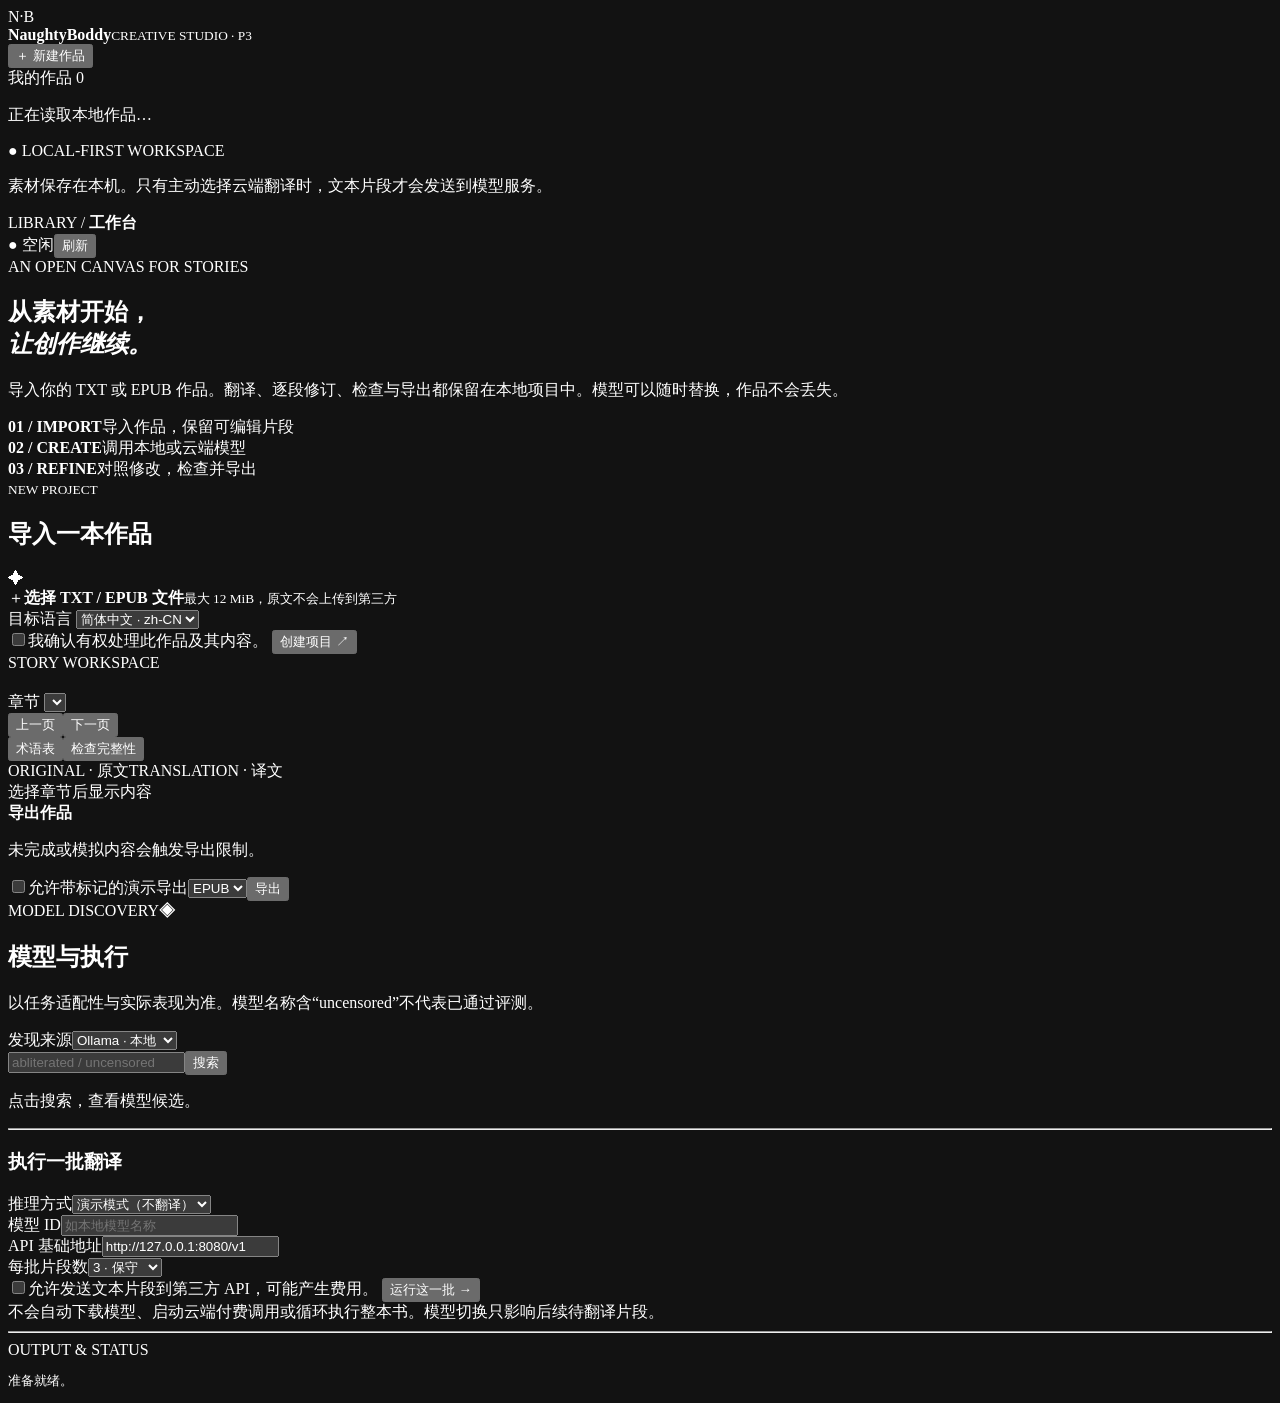
==== web/index.html @ ea9af9c7 "feat(studio): add local-first creative GUI with novel editor and model discovery" ====
<!doctype html>
<html lang="zh-CN">
<head>
  <meta charset="UTF-8" />
  <meta name="viewport" content="width=device-width, initial-scale=1" />
  <meta name="color-scheme" content="dark" />
  <title>NaughtyBoddy · Creative Studio</title>
  <link rel="stylesheet" href="/style.css" />
  <script src="/app.js" defer></script>
</head>
<body>
  <div class="shell">
    <aside class="sidebar">
      <header class="brand"><div class="logo">N<span>·</span>B</div><div><strong>NaughtyBoddy</strong><small>CREATIVE STUDIO · P3</small></div></header>
      <button type="button" id="new-project" class="btn subtle sidebar-new">＋ 新建作品</button>
      <div class="sidebar-section"><div class="section-label">我的作品 <span id="project-count" class="count">0</span></div>
        <div id="project-list" class="project-list"><p class="hint">正在读取本地作品…</p></div>
      </div>
      <div class="sidebar-bottom">
        <div class="privacy-dot">● LOCAL-FIRST WORKSPACE</div>
        <p>素材保存在本机。只有主动选择云端翻译时，文本片段才会发送到模型服务。</p>
      </div>
    </aside>
    <main class="main">
      <header class="toolbar">
        <div class="breadcrumb">LIBRARY <span>/</span> <strong id="current-name">工作台</strong></div>
        <div class="toolbar-right"><span id="job-state" class="job-state">● 空闲</span><button id="refresh" class="btn subtle">刷新</button></div>
      </header>
      <section id="welcome" class="welcome">
        <div class="welcome-eyebrow">AN OPEN CANVAS FOR STORIES</div>
        <h1>从素材开始，<br><em>让创作继续。</em></h1>
        <p>导入你的 TXT 或 EPUB 作品。翻译、逐段修订、检查与导出都保留在本地项目中。模型可以随时替换，作品不会丢失。</p>
        <div class="welcome-grid">
          <div><b>01 / IMPORT</b><span>导入作品，保留可编辑片段</span></div>
          <div><b>02 / CREATE</b><span>调用本地或云端模型</span></div>
          <div><b>03 / REFINE</b><span>对照修改，检查并导出</span></div>
        </div>
      </section>
      <section id="import-card" class="import-card">
        <div class="card-heading"><div><small>NEW PROJECT</small><h2>导入一本作品</h2></div><span class="accent-marker">✦</span></div>
        <form id="import-form">
          <label for="book-file" class="file-pick"><span>＋</span><strong id="file-label">选择 TXT / EPUB 文件</strong><small>最大 12 MiB，原文不会上传到第三方</small></label>
          <input id="book-file" type="file" accept=".txt,.epub" required hidden />
          <div class="form-row"><label>目标语言 <select id="target-language"><option value="zh-CN">简体中文 · zh-CN</option><option value="en">English · en</option><option value="ja">日本語 · ja</option></select></label></div>
          <label class="check"><input id="rights-confirmed" type="checkbox" required /><span>我确认有权处理此作品及其内容。</span></label>
          <button class="btn primary" type="submit">创建项目 <span>↗</span></button>
        </form>
      </section>
      <section id="editor" class="editor hidden">
        <div class="editor-head"><div><div class="eyebrow">STORY WORKSPACE</div><h1 id="book-title"></h1><div id="book-subtitle" class="subtitle"></div></div><div class="progress-block"><div id="progress-text"></div><div class="progress-track"><div id="progress-bar"></div></div></div></div>
        <div class="editor-controls"><label>章节 <select id="chapter-select"></select></label><div class="paging"><button id="prev-page" class="btn subtle">上一页</button><span id="page-label"></span><button id="next-page" class="btn subtle">下一页</button></div><button id="glossary" class="btn subtle">术语表</button><button id="audit" class="btn subtle">检查完整性</button></div>
        <div class="column-titles"><span>ORIGINAL · 原文</span><span>TRANSLATION · 译文</span></div>
        <div id="segments" class="segments"><div class="hint">选择章节后显示内容</div></div>
        <section class="export-row"><div><strong>导出作品</strong><p>未完成或模拟内容会触发导出限制。</p></div><div class="export-actions"><label class="check mini"><input id="allow-demo" type="checkbox" />允许带标记的演示导出</label><select id="export-format"><option value="epub">EPUB</option><option value="txt">TXT</option></select><button class="btn primary" id="export" type="button">导出</button></div></section>
      </section>
    </main>
    <aside class="inspector"><header class="inspector-header"><span>MODEL DISCOVERY</span><b>◈</b></header><div class="inspector-inner">
      <h2>模型与执行</h2><p class="inspector-copy">以任务适配性与实际表现为准。模型名称含“uncensored”不代表已通过评测。</p>
      <div class="field"><label for="model-source">发现来源</label><select id="model-source"><option value="ollama">Ollama · 本地</option><option value="huggingface">Hugging Face</option><option value="openrouter">OpenRouter</option></select></div>
      <div class="search-row"><input id="model-query" placeholder="abliterated / uncensored" /><button id="model-search" class="btn subtle">搜索</button></div>
      <div id="model-results" class="model-results"><p class="hint">点击搜索，查看模型候选。</p></div>
      <hr class="line" />
      <h3>执行一批翻译</h3>
      <div class="field"><label>推理方式</label><select id="provider"><option value="mock">演示模式（不翻译）</option><option value="ollama">Ollama 本地</option><option value="compatible">兼容 API</option><option value="openrouter">OpenRouter 云端</option></select></div>
      <div class="field"><label for="model-id">模型 ID</label><input id="model-id" placeholder="如本地模型名称" /></div>
      <div class="field hidden" id="base-url-wrap"><label for="base-url">API 基础地址</label><input id="base-url" value="http://127.0.0.1:8080/v1" /></div>
      <div class="field"><label for="batch-size">每批片段数</label><select id="batch-size"><option value="3">3 · 保守</option><option value="5">5</option><option value="10">10</option><option value="20">20 · 上限</option></select></div>
      <label class="check hidden" id="remote-wrap"><input type="checkbox" id="remote-accept" /><span>允许发送文本片段到第三方 API，可能产生费用。</span></label>
      <button id="translate" class="btn primary full">运行这一批 <span>→</span></button>
      <div class="note">不会自动下载模型、启动云端付费调用或循环执行整本书。模型切换只影响后续待翻译片段。</div>
      <hr class="line" />
      <div class="tiny-heading">OUTPUT & STATUS</div><pre id="action-result">准备就绪。</pre>
    </div></aside>
  </div>
  <dialog id="glossary-dialog" class="modal">
    <div class="modal-head"><div><small>PROJECT GLOSSARY</small><h2>作品术语表</h2></div><button id="glossary-close" class="btn subtle">关闭</button></div>
    <p>使用 JSON 格式保存“原文名称 → 目标译名”。下一批翻译会使用最新术语表，已完成片段不会自动覆盖。</p>
    <textarea id="glossary-json" spellcheck="false" aria-label="术语表 JSON"></textarea>
    <div class="modal-actions"><button id="glossary-save" class="btn primary">保存术语</button></div>
  </dialog>
  <div id="toast" class="toast hidden" role="status" aria-live="polite"></div>
</body>
</html>
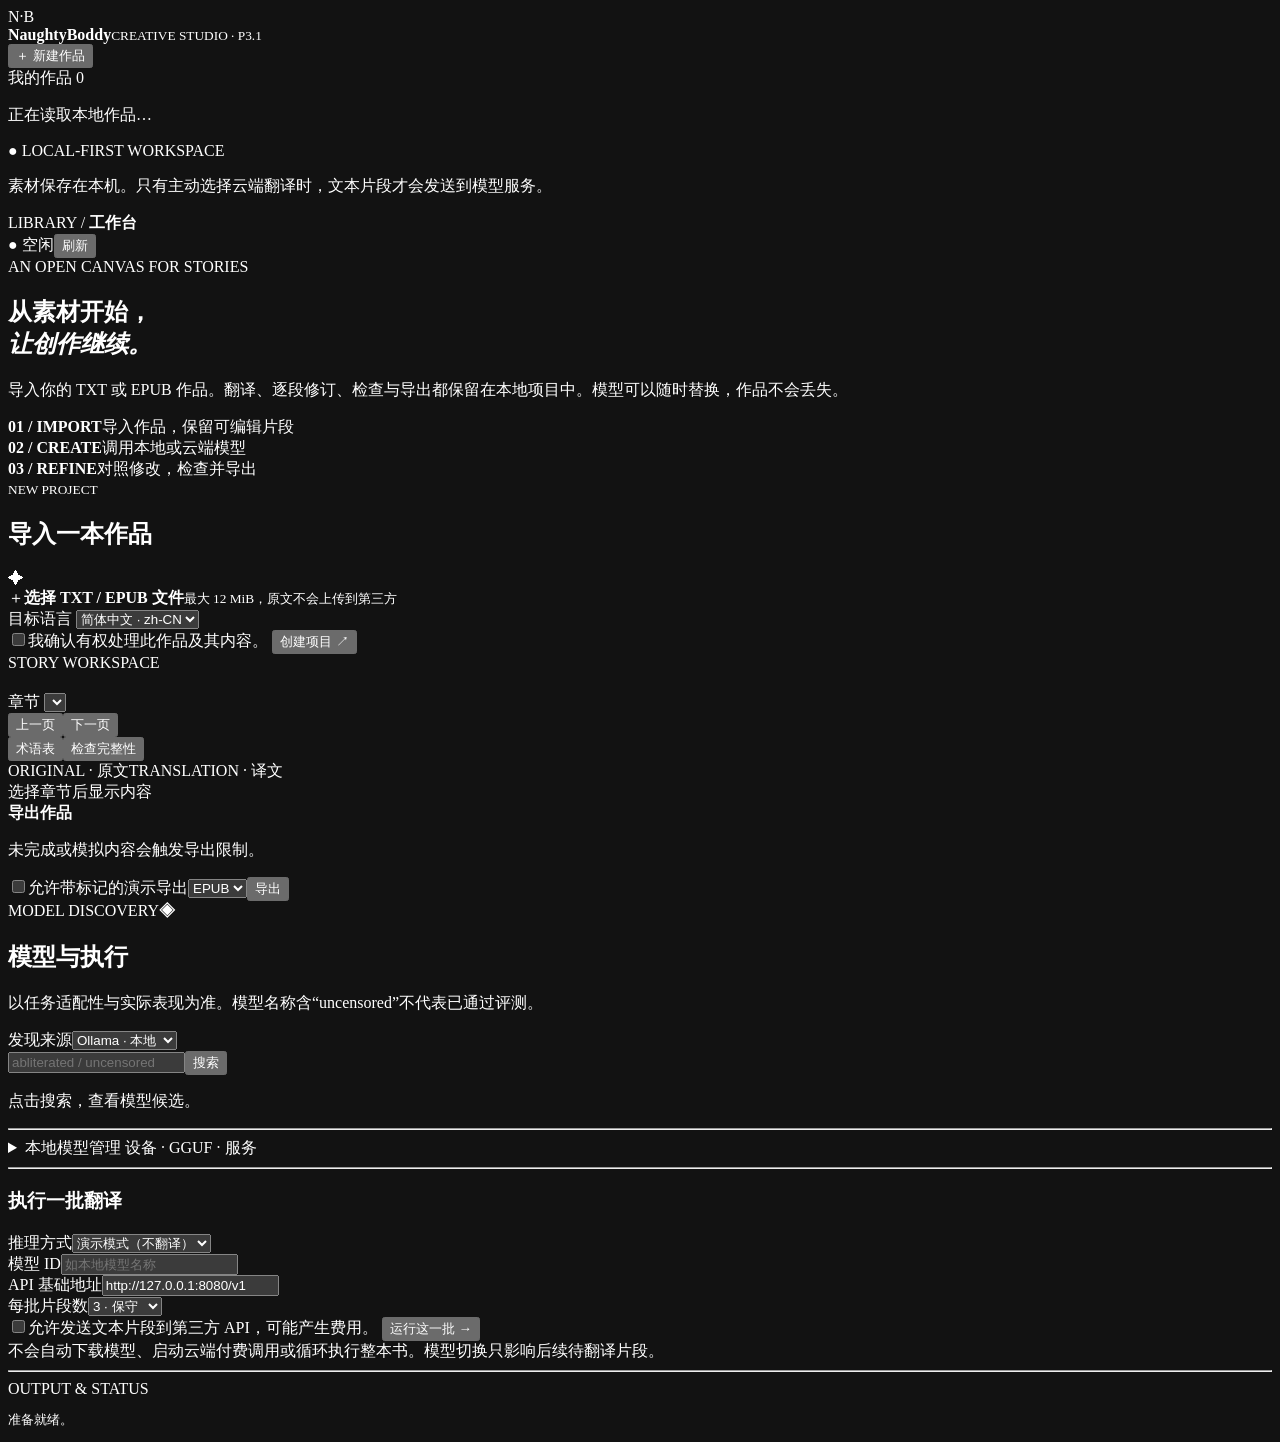
==== commit a5659174: "feat(studio): manage local models, GGUF installs and evaluation in P3.1" ====
--- a/web/index.html
+++ b/web/index.html
@@ -11,7 +11,7 @@
 <body>
   <div class="shell">
     <aside class="sidebar">
-      <header class="brand"><div class="logo">N<span>·</span>B</div><div><strong>NaughtyBoddy</strong><small>CREATIVE STUDIO · P3</small></div></header>
+      <header class="brand"><div class="logo">N<span>·</span>B</div><div><strong>NaughtyBoddy</strong><small>CREATIVE STUDIO · P3.1</small></div></header>
       <button type="button" id="new-project" class="btn subtle sidebar-new">＋ 新建作品</button>
       <div class="sidebar-section"><div class="section-label">我的作品 <span id="project-count" class="count">0</span></div>
         <div id="project-list" class="project-list"><p class="hint">正在读取本地作品…</p></div>
@@ -60,6 +60,38 @@
       <div class="search-row"><input id="model-query" placeholder="abliterated / uncensored" /><button id="model-search" class="btn subtle">搜索</button></div>
       <div id="model-results" class="model-results"><p class="hint">点击搜索，查看模型候选。</p></div>
       <hr class="line" />
+      <details id="local-manager" class="local-manager">
+        <summary>本地模型管理 <span>设备 · GGUF · 服务</span></summary>
+        <div class="local-manager-inner">
+          <div class="toolbar-mini"><strong>设备和本地模型</strong><button id="local-refresh" class="btn subtle" type="button">检测</button></div>
+          <div id="hardware-status" class="model-stat">尚未检测设备。</div>
+          <div id="local-inventory" class="model-results"><p class="hint">检测后显示已安装的模型。</p></div>
+          <div class="tiny-heading">HUGGING FACE GGUF</div>
+          <label class="field">模型仓库（owner/repo）<input id="gguf-repo" placeholder="例如 creator/model-GGUF" /></label>
+          <button id="gguf-inspect" class="btn subtle full" type="button">读取 GGUF 列表与许可证</button>
+          <p id="gguf-license" class="hint">下载前应查看模型卡与许可证。</p>
+          <div class="field"><label for="gguf-file">选择量化文件</label><select id="gguf-file"><option value="">先查询模型仓库</option></select></div>
+          <div class="model-stat" id="gguf-fit">显存适配性：尚未评估</div>
+          <div class="field"><label for="gguf-max-gb">最大下载大小（GiB）</label><input id="gguf-max-gb" type="number" min="1" max="32" value="8" /></div>
+          <label class="check"><input id="gguf-license-confirm" type="checkbox" /><span>我已查看此模型卡及许可证，并同意下载和使用本机磁盘空间。</span></label>
+          <button id="gguf-download" class="btn primary full" type="button">下载选定 GGUF</button>
+          <div class="tiny-heading spaced">OLLAMA INSTALL</div>
+          <div class="field"><label for="ollama-model-name">Ollama 模型名</label><input id="ollama-model-name" placeholder="example: model:tag" /></div>
+          <button id="ollama-install" class="btn subtle full" type="button">确认后安装 Ollama 模型</button>
+          <hr class="line" />
+          <div class="tiny-heading">LLAMA.CPP SERVER</div>
+          <div class="field"><label for="llama-context">上下文窗口</label><input id="llama-context" type="number" min="512" max="131072" value="4096" /></div>
+          <div id="engine-status" class="model-stat">未启动托管模型服务。</div>
+          <button id="llama-stop" class="btn subtle full" type="button">停止托管 llama-server</button>
+          <hr class="line" />
+          <div class="tiny-heading">TASK-SPECIFIC EVALUATION</div>
+          <p class="hint">使用仓库内的 3 个固定小样本。评测会调用下方所选模型，结果只存在本机；内容兼容性需要人工复核。</p>
+          <button id="model-evaluate" class="btn subtle full" type="button">测试当前选定模型</button>
+          <div id="evaluation-reports" class="model-stat">暂无评测记录。</div>
+          <pre id="local-job-result" aria-live="polite">等待本地操作。</pre>
+        </div>
+      </details>
+      <hr class="line" />
       <h3>执行一批翻译</h3>
       <div class="field"><label>推理方式</label><select id="provider"><option value="mock">演示模式（不翻译）</option><option value="ollama">Ollama 本地</option><option value="compatible">兼容 API</option><option value="openrouter">OpenRouter 云端</option></select></div>
       <div class="field"><label for="model-id">模型 ID</label><input id="model-id" placeholder="如本地模型名称" /></div>
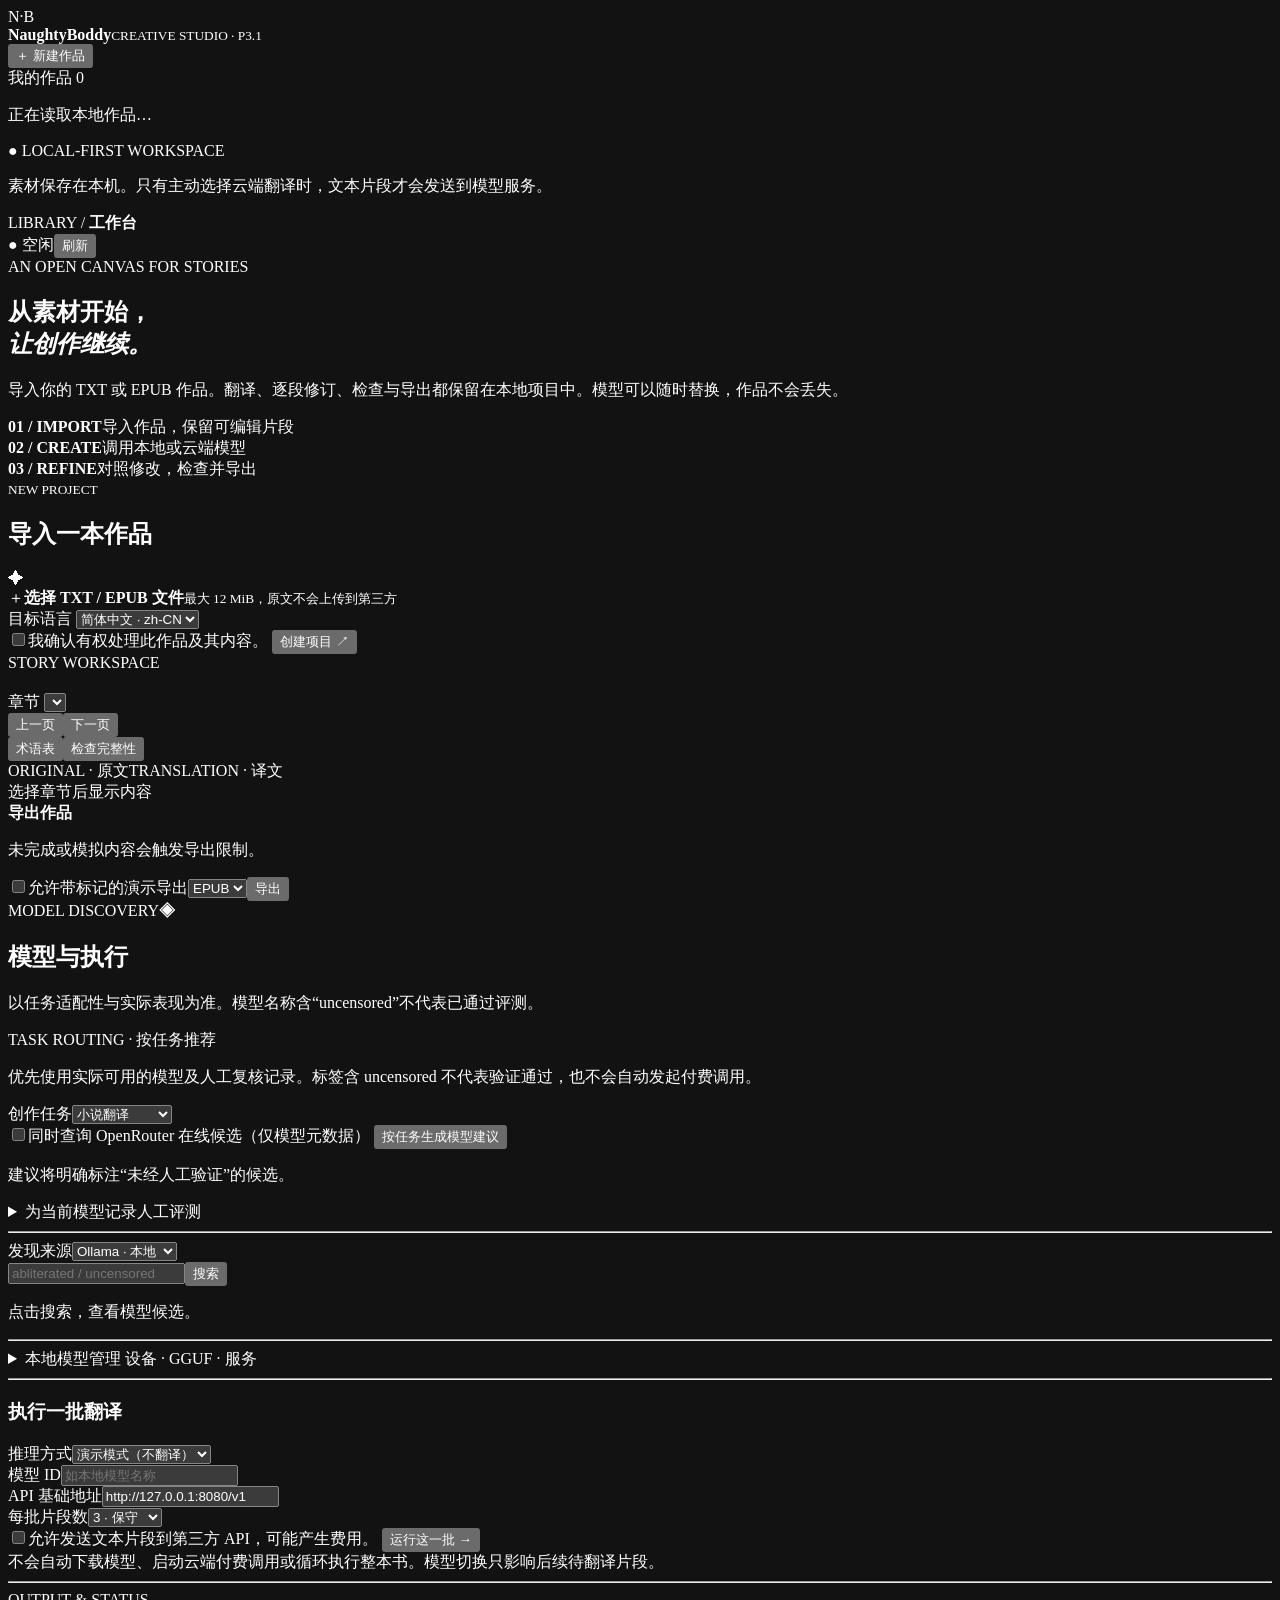
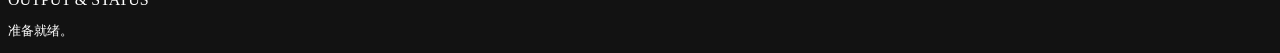
==== commit 54f3ea62: "feat(studio): task-aware model profiles and conservative routing; record Pi integration ADR" ====
--- a/web/index.html
+++ b/web/index.html
@@ -56,6 +56,20 @@
     </main>
     <aside class="inspector"><header class="inspector-header"><span>MODEL DISCOVERY</span><b>◈</b></header><div class="inspector-inner">
       <h2>模型与执行</h2><p class="inspector-copy">以任务适配性与实际表现为准。模型名称含“uncensored”不代表已通过评测。</p>
+      <div class="tiny-heading">TASK ROUTING · 按任务推荐</div>
+      <p class="hint">优先使用实际可用的模型及人工复核记录。标签含 uncensored 不代表验证通过，也不会自动发起付费调用。</p>
+      <div class="field"><label for="routing-task">创作任务</label><select id="routing-task"><option value="novel_translation">小说翻译</option><option value="creative_writing">故事创作</option><option value="roleplay">虚构角色互动</option><option value="comic_translation">漫画翻译</option><option value="subtitles">视频字幕</option></select></div>
+      <label class="check"><input type="checkbox" id="routing-include-remote" /><span>同时查询 OpenRouter 在线候选（仅模型元数据）</span></label>
+      <button id="routing-search" class="btn subtle full" type="button">按任务生成模型建议</button>
+      <div id="routing-results" class="model-results"><p class="hint">建议将明确标注“未经人工验证”的候选。</p></div>
+      <details id="routing-review" class="local-manager"><summary>为当前模型记录人工评测</summary><div class="local-manager-inner">
+      <p class="hint">记录只保存在本机。不等于独立测评；请先自行测试再填写。</p>
+      <div class="field"><label for="routing-compat">合法成人创作兼容性</label><select id="routing-compat"><option value="unknown">未知</option><option value="compatible">我的测试中可正常处理</option><option value="incompatible">我的测试中不适用</option></select></div>
+      <div class="field"><label for="routing-quality">当前任务质量</label><select id="routing-quality"><option value="unknown">未评价</option><option value="good">较好</option><option value="mixed">一般</option><option value="poor">较差</option></select></div>
+      <label class="field">评测备注<input id="routing-note" maxlength="1200" placeholder="测试集、样本数、观察和限制" /></label>
+      <button id="routing-save" class="btn subtle full" type="button">确认并保存本地记录</button>
+      </div></details>
+      <hr class="line" />
       <div class="field"><label for="model-source">发现来源</label><select id="model-source"><option value="ollama">Ollama · 本地</option><option value="huggingface">Hugging Face</option><option value="openrouter">OpenRouter</option></select></div>
       <div class="search-row"><input id="model-query" placeholder="abliterated / uncensored" /><button id="model-search" class="btn subtle">搜索</button></div>
       <div id="model-results" class="model-results"><p class="hint">点击搜索，查看模型候选。</p></div>
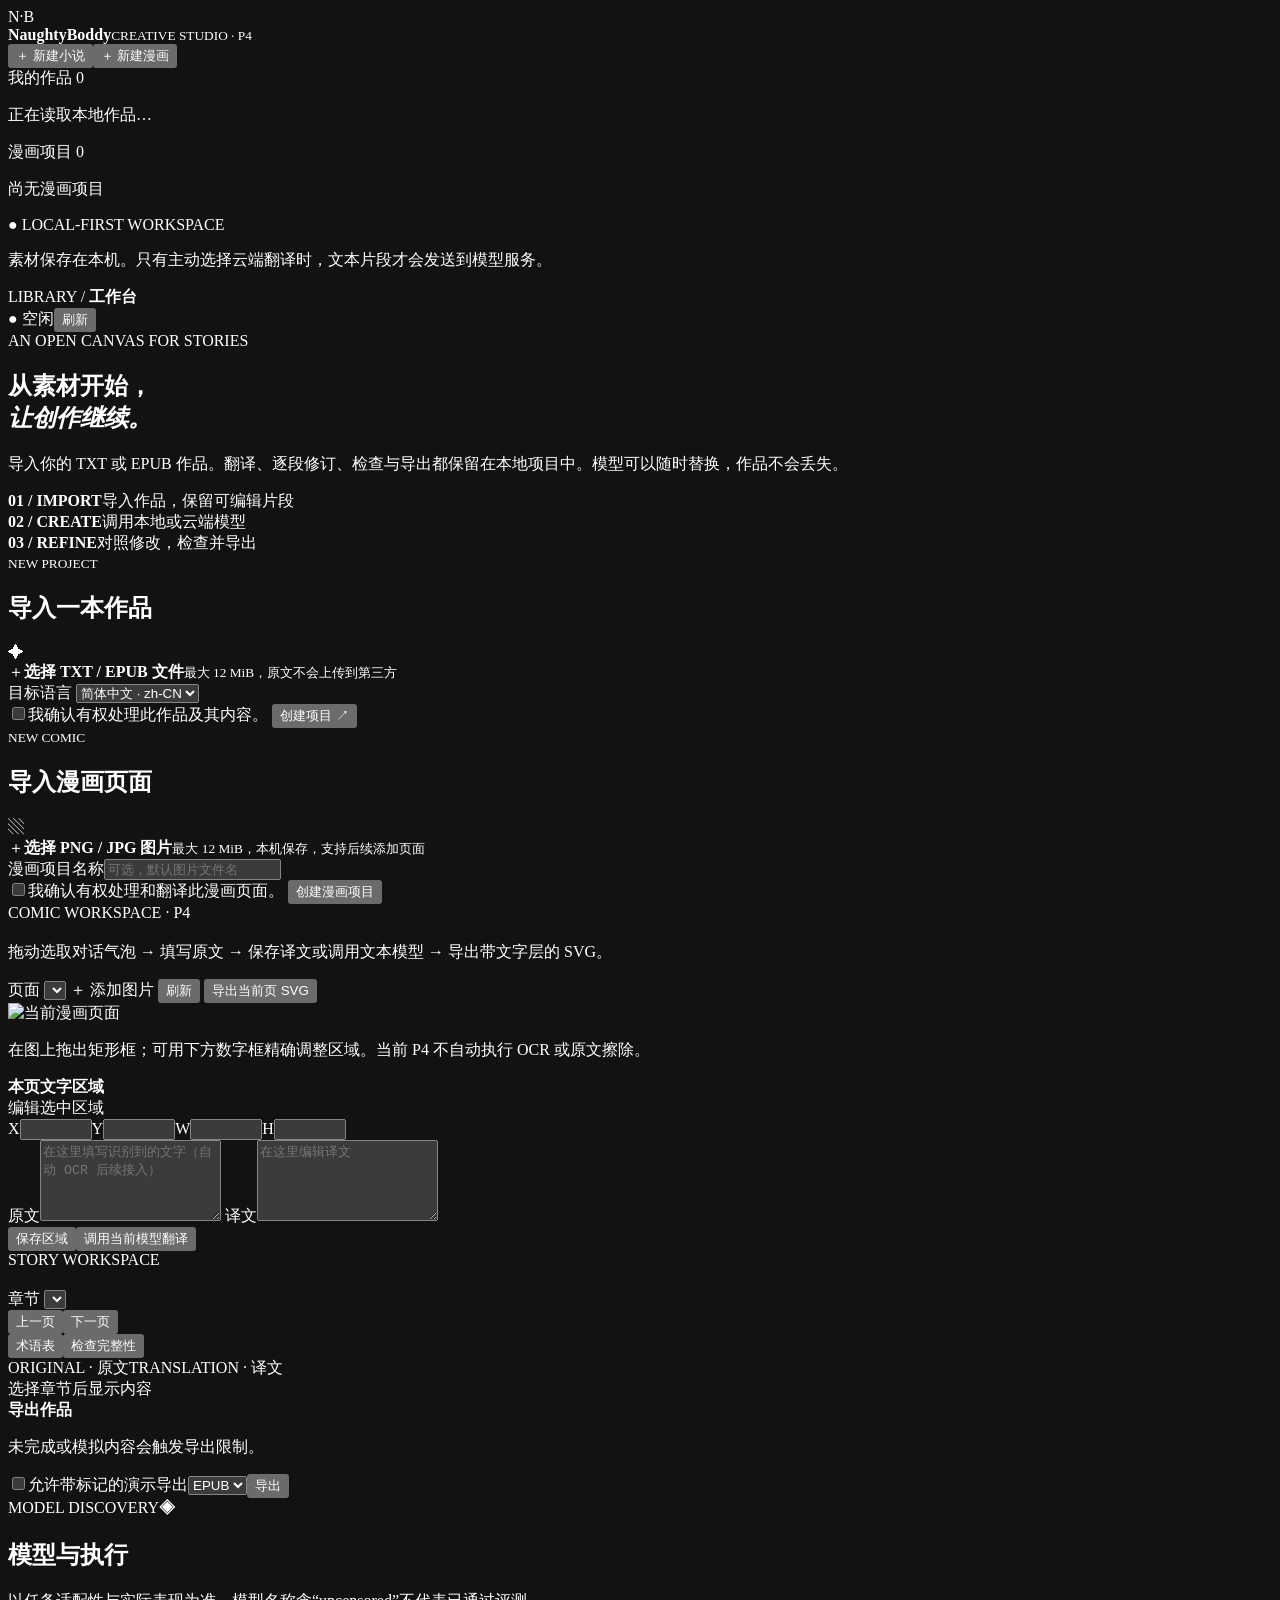
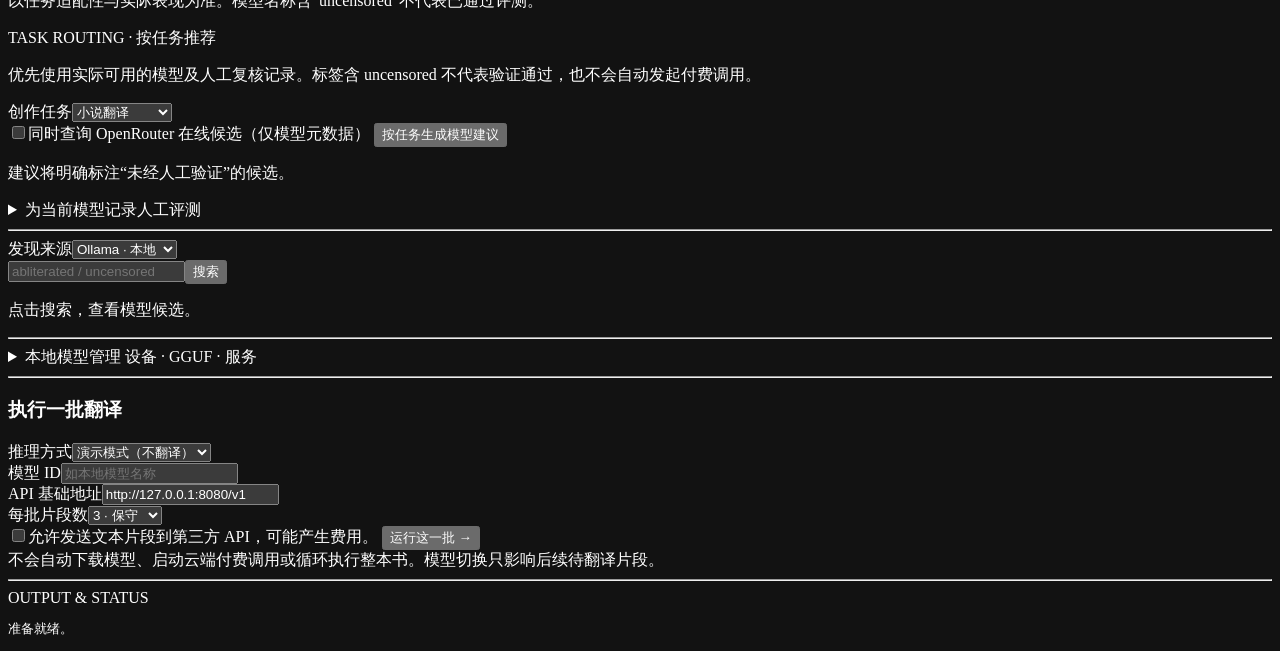
==== commit 984e4615: "feat(comics): add local page and region editor with model-independent translation pipeline" ====
--- a/web/index.html
+++ b/web/index.html
@@ -11,11 +11,12 @@
 <body>
   <div class="shell">
     <aside class="sidebar">
-      <header class="brand"><div class="logo">N<span>·</span>B</div><div><strong>NaughtyBoddy</strong><small>CREATIVE STUDIO · P3.1</small></div></header>
-      <button type="button" id="new-project" class="btn subtle sidebar-new">＋ 新建作品</button>
+      <header class="brand"><div class="logo">N<span>·</span>B</div><div><strong>NaughtyBoddy</strong><small>CREATIVE STUDIO · P4</small></div></header>
+      <button type="button" id="new-project" class="btn subtle sidebar-new">＋ 新建小说</button><button type="button" id="new-comic" class="btn subtle sidebar-new">＋ 新建漫画</button>
       <div class="sidebar-section"><div class="section-label">我的作品 <span id="project-count" class="count">0</span></div>
         <div id="project-list" class="project-list"><p class="hint">正在读取本地作品…</p></div>
       </div>
+      <div class="sidebar-section"><div class="section-label">漫画项目 <span id="comic-count" class="count">0</span></div><div id="comic-list" class="project-list"><p class="hint">尚无漫画项目</p></div></div>
       <div class="sidebar-bottom">
         <div class="privacy-dot">● LOCAL-FIRST WORKSPACE</div>
         <p>素材保存在本机。只有主动选择云端翻译时，文本片段才会发送到模型服务。</p>
@@ -45,6 +46,40 @@
           <label class="check"><input id="rights-confirmed" type="checkbox" required /><span>我确认有权处理此作品及其内容。</span></label>
           <button class="btn primary" type="submit">创建项目 <span>↗</span></button>
         </form>
+      </section>
+      <section id="comic-import" class="import-card hidden">
+        <div class="card-heading"><div><small>NEW COMIC</small><h2>导入漫画页面</h2></div><span class="accent-marker">▧</span></div>
+        <form id="comic-import-form">
+          <label for="comic-file" class="file-pick"><span>＋</span><strong id="comic-file-label">选择 PNG / JPG 图片</strong><small>最大 12 MiB，本机保存，支持后续添加页面</small></label>
+          <input id="comic-file" type="file" accept="image/png,image/jpeg" required hidden />
+          <div class="field"><label>漫画项目名称</label><input id="comic-name" maxlength="160" placeholder="可选，默认图片文件名" /></div>
+          <label class="check"><input type="checkbox" id="comic-rights" required />我确认有权处理和翻译此漫画页面。</label>
+          <button class="btn primary" type="submit">创建漫画项目</button>
+        </form>
+      </section>
+      <section id="comic-editor" class="editor hidden">
+        <div class="editor-head"><div><div class="eyebrow">COMIC WORKSPACE · P4</div><h1 id="comic-title"></h1>
+        <p class="subtitle">拖动选取对话气泡 → 填写原文 → 保存译文或调用文本模型 → 导出带文字层的 SVG。</p></div></div>
+        <div class="editor-controls">
+          <label>页面 <select id="comic-page"></select></label>
+          <label class="btn subtle">＋ 添加图片<input id="comic-add-file" type="file" accept="image/png,image/jpeg" hidden /></label>
+          <button id="comic-refresh" class="btn subtle" type="button">刷新</button>
+          <button id="comic-export" class="btn primary" type="button">导出当前页 SVG</button>
+        </div>
+        <div class="comic-workspace">
+          <div class="comic-canvas-wrap"><div id="comic-stage" class="comic-stage"><img id="comic-image" alt="当前漫画页面" draggable="false"/><div id="comic-overlay" class="comic-overlay"></div></div>
+          <p class="hint">在图上拖出矩形框；可用下方数字框精确调整区域。当前 P4 不自动执行 OCR 或原文擦除。</p></div>
+          <aside class="comic-regions"><strong>本页文字区域</strong><div id="comic-region-list" class="comic-region-list"></div>
+            <div id="comic-region-form" class="hidden">
+              <div class="tiny-heading">编辑选中区域</div>
+              <div class="comic-box-inputs"><label>X<input id="comic-x" type="number" step="0.001" min="0" max="1" /></label><label>Y<input id="comic-y" type="number" step="0.001" min="0" max="1" /></label><label>W<input id="comic-w" type="number" step="0.001" min="0" max="1" /></label><label>H<input id="comic-h" type="number" step="0.001" min="0" max="1" /></label></div>
+              <label class="field">原文<textarea id="comic-source" rows="5" placeholder="在这里填写识别到的文字（自动 OCR 后续接入）"></textarea></label>
+              <label class="field">译文<textarea id="comic-target" rows="5" placeholder="在这里编辑译文"></textarea></label>
+              <div id="comic-region-status" class="hint"></div>
+              <div class="comic-actions"><button id="comic-save" type="button" class="btn subtle">保存区域</button><button id="comic-translate" type="button" class="btn primary">调用当前模型翻译</button></div>
+            </div>
+          </aside>
+        </div>
       </section>
       <section id="editor" class="editor hidden">
         <div class="editor-head"><div><div class="eyebrow">STORY WORKSPACE</div><h1 id="book-title"></h1><div id="book-subtitle" class="subtitle"></div></div><div class="progress-block"><div id="progress-text"></div><div class="progress-track"><div id="progress-bar"></div></div></div></div>
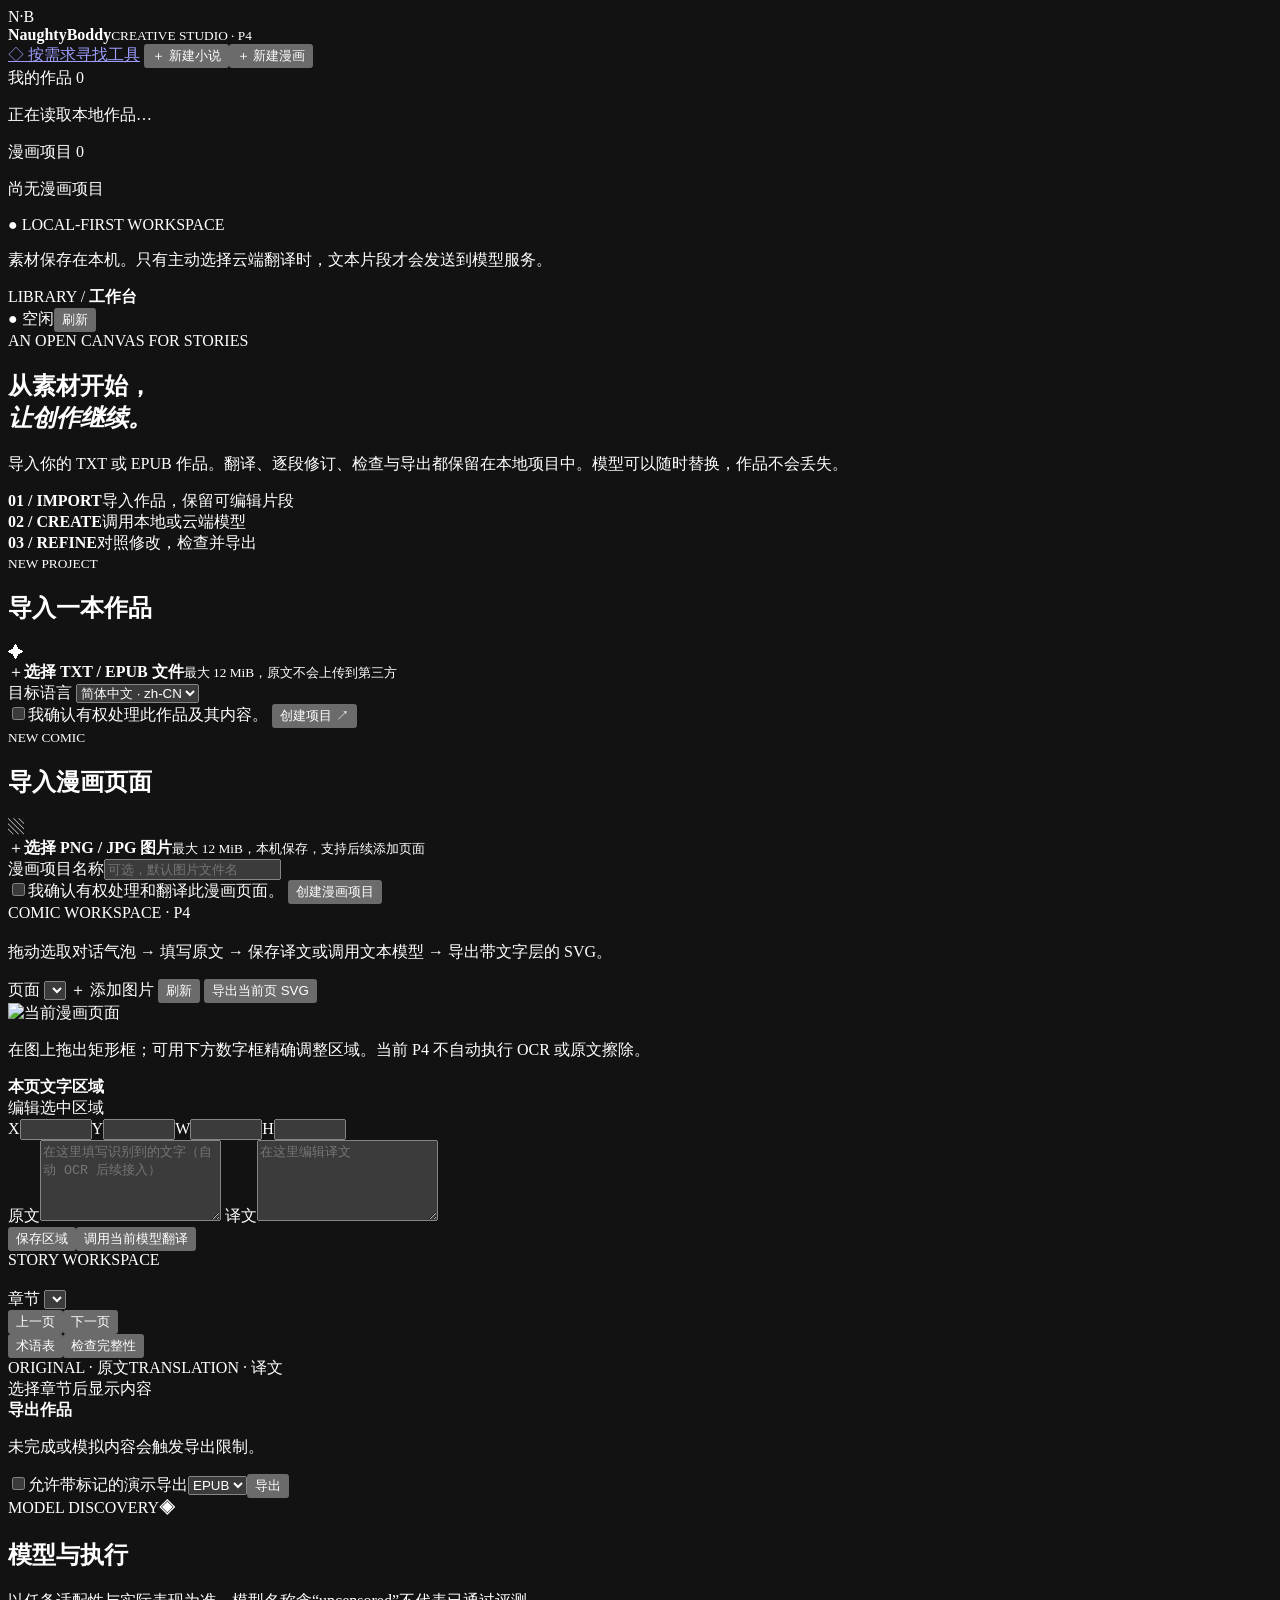
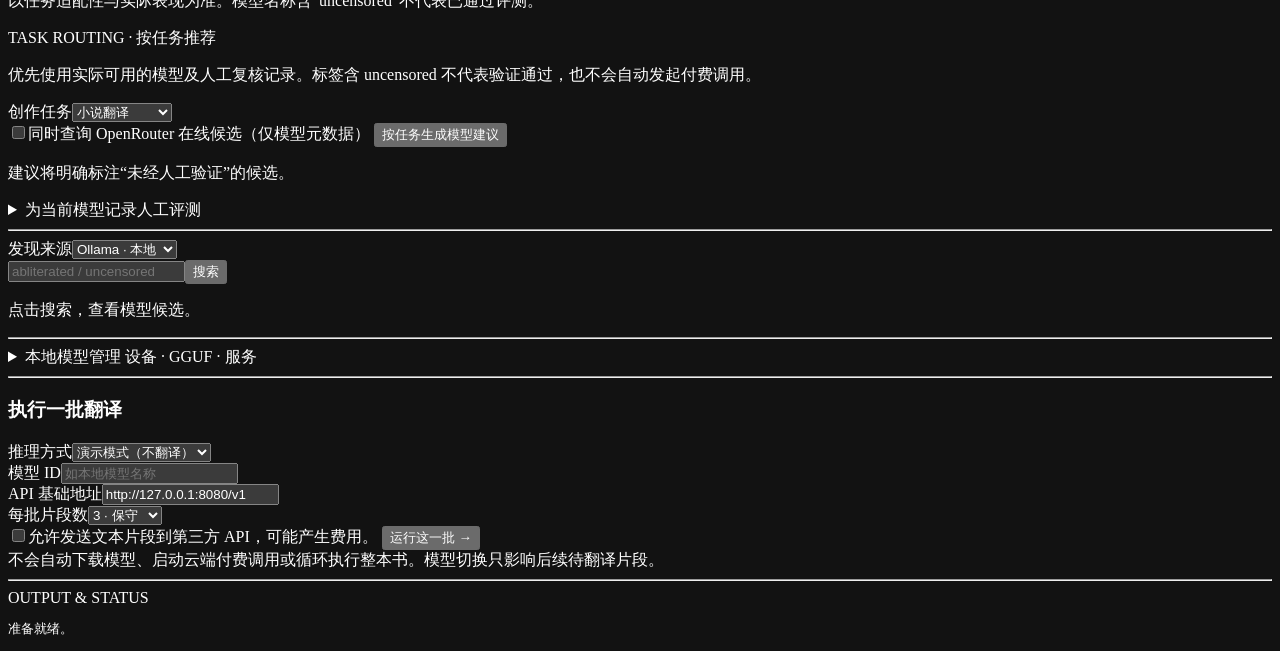
==== commit f2fc8c52: "feat: expose the deterministic guided-discovery API in Studio" ====
--- a/web/index.html
+++ b/web/index.html
@@ -12,6 +12,7 @@
   <div class="shell">
     <aside class="sidebar">
       <header class="brand"><div class="logo">N<span>·</span>B</div><div><strong>NaughtyBoddy</strong><small>CREATIVE STUDIO · P4</small></div></header>
+      <a class="btn subtle sidebar-new discovery-link" href="/discover">◇ 按需求寻找工具</a>
       <button type="button" id="new-project" class="btn subtle sidebar-new">＋ 新建小说</button><button type="button" id="new-comic" class="btn subtle sidebar-new">＋ 新建漫画</button>
       <div class="sidebar-section"><div class="section-label">我的作品 <span id="project-count" class="count">0</span></div>
         <div id="project-list" class="project-list"><p class="hint">正在读取本地作品…</p></div>
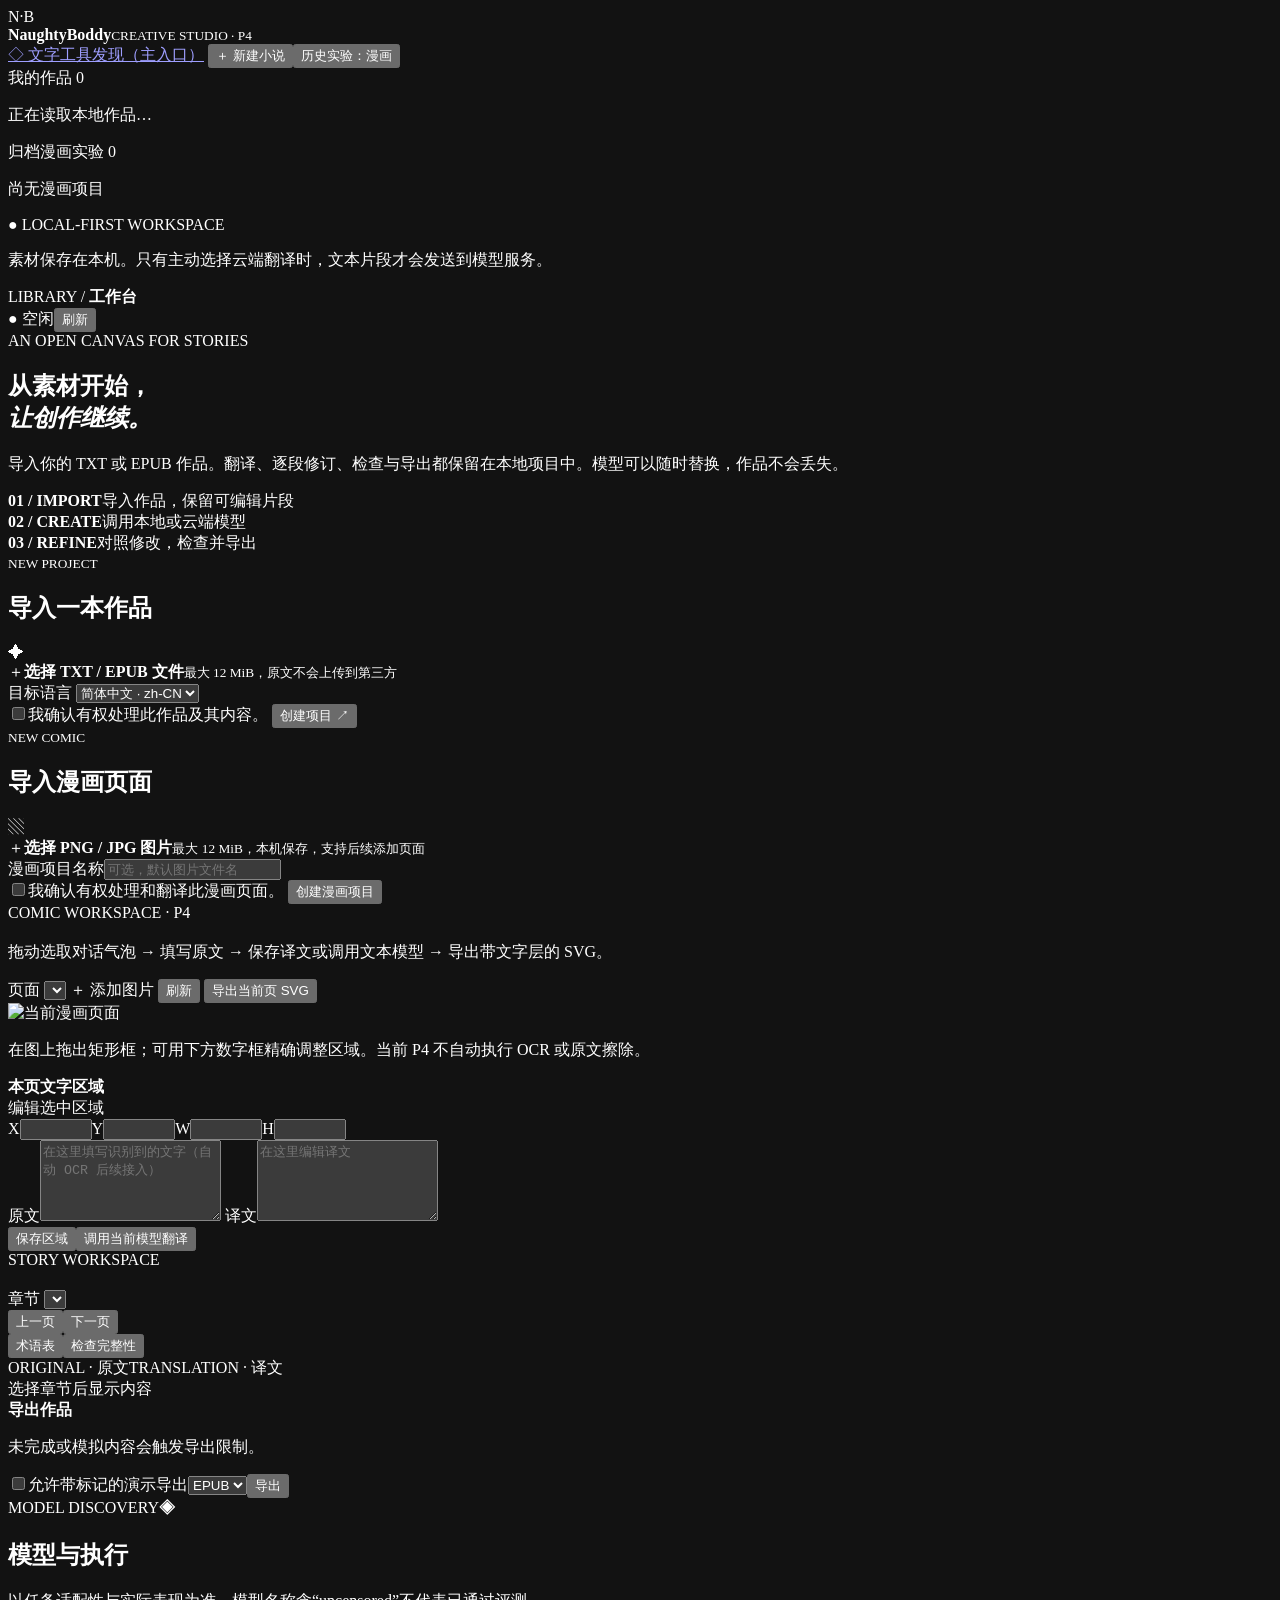
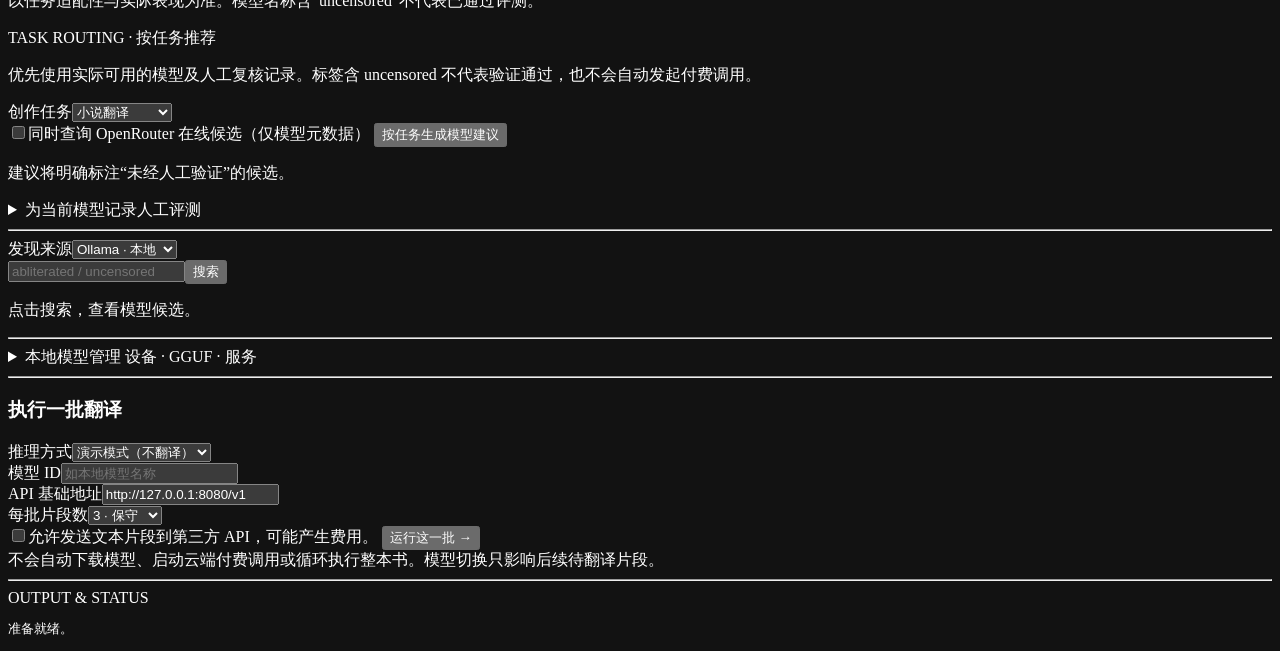
==== commit ce204b19: "product: make Discovery text-only and preserve media projects as legacy compatibility experiments" ====
--- a/web/index.html
+++ b/web/index.html
@@ -12,12 +12,12 @@
   <div class="shell">
     <aside class="sidebar">
       <header class="brand"><div class="logo">N<span>·</span>B</div><div><strong>NaughtyBoddy</strong><small>CREATIVE STUDIO · P4</small></div></header>
-      <a class="btn subtle sidebar-new discovery-link" href="/discover">◇ 按需求寻找工具</a>
-      <button type="button" id="new-project" class="btn subtle sidebar-new">＋ 新建小说</button><button type="button" id="new-comic" class="btn subtle sidebar-new">＋ 新建漫画</button>
+      <a class="btn subtle sidebar-new discovery-link" href="/discover">◇ 文字工具发现（主入口）</a>
+      <button type="button" id="new-project" class="btn subtle sidebar-new">＋ 新建小说</button><button type="button" id="new-comic" class="btn subtle sidebar-new" title="旧版兼容性实验，不再作为产品主线开发">历史实验：漫画</button>
       <div class="sidebar-section"><div class="section-label">我的作品 <span id="project-count" class="count">0</span></div>
         <div id="project-list" class="project-list"><p class="hint">正在读取本地作品…</p></div>
       </div>
-      <div class="sidebar-section"><div class="section-label">漫画项目 <span id="comic-count" class="count">0</span></div><div id="comic-list" class="project-list"><p class="hint">尚无漫画项目</p></div></div>
+      <div class="sidebar-section"><div class="section-label">归档漫画实验 <span id="comic-count" class="count">0</span></div><div id="comic-list" class="project-list"><p class="hint">尚无漫画项目</p></div></div>
       <div class="sidebar-bottom">
         <div class="privacy-dot">● LOCAL-FIRST WORKSPACE</div>
         <p>素材保存在本机。只有主动选择云端翻译时，文本片段才会发送到模型服务。</p>
